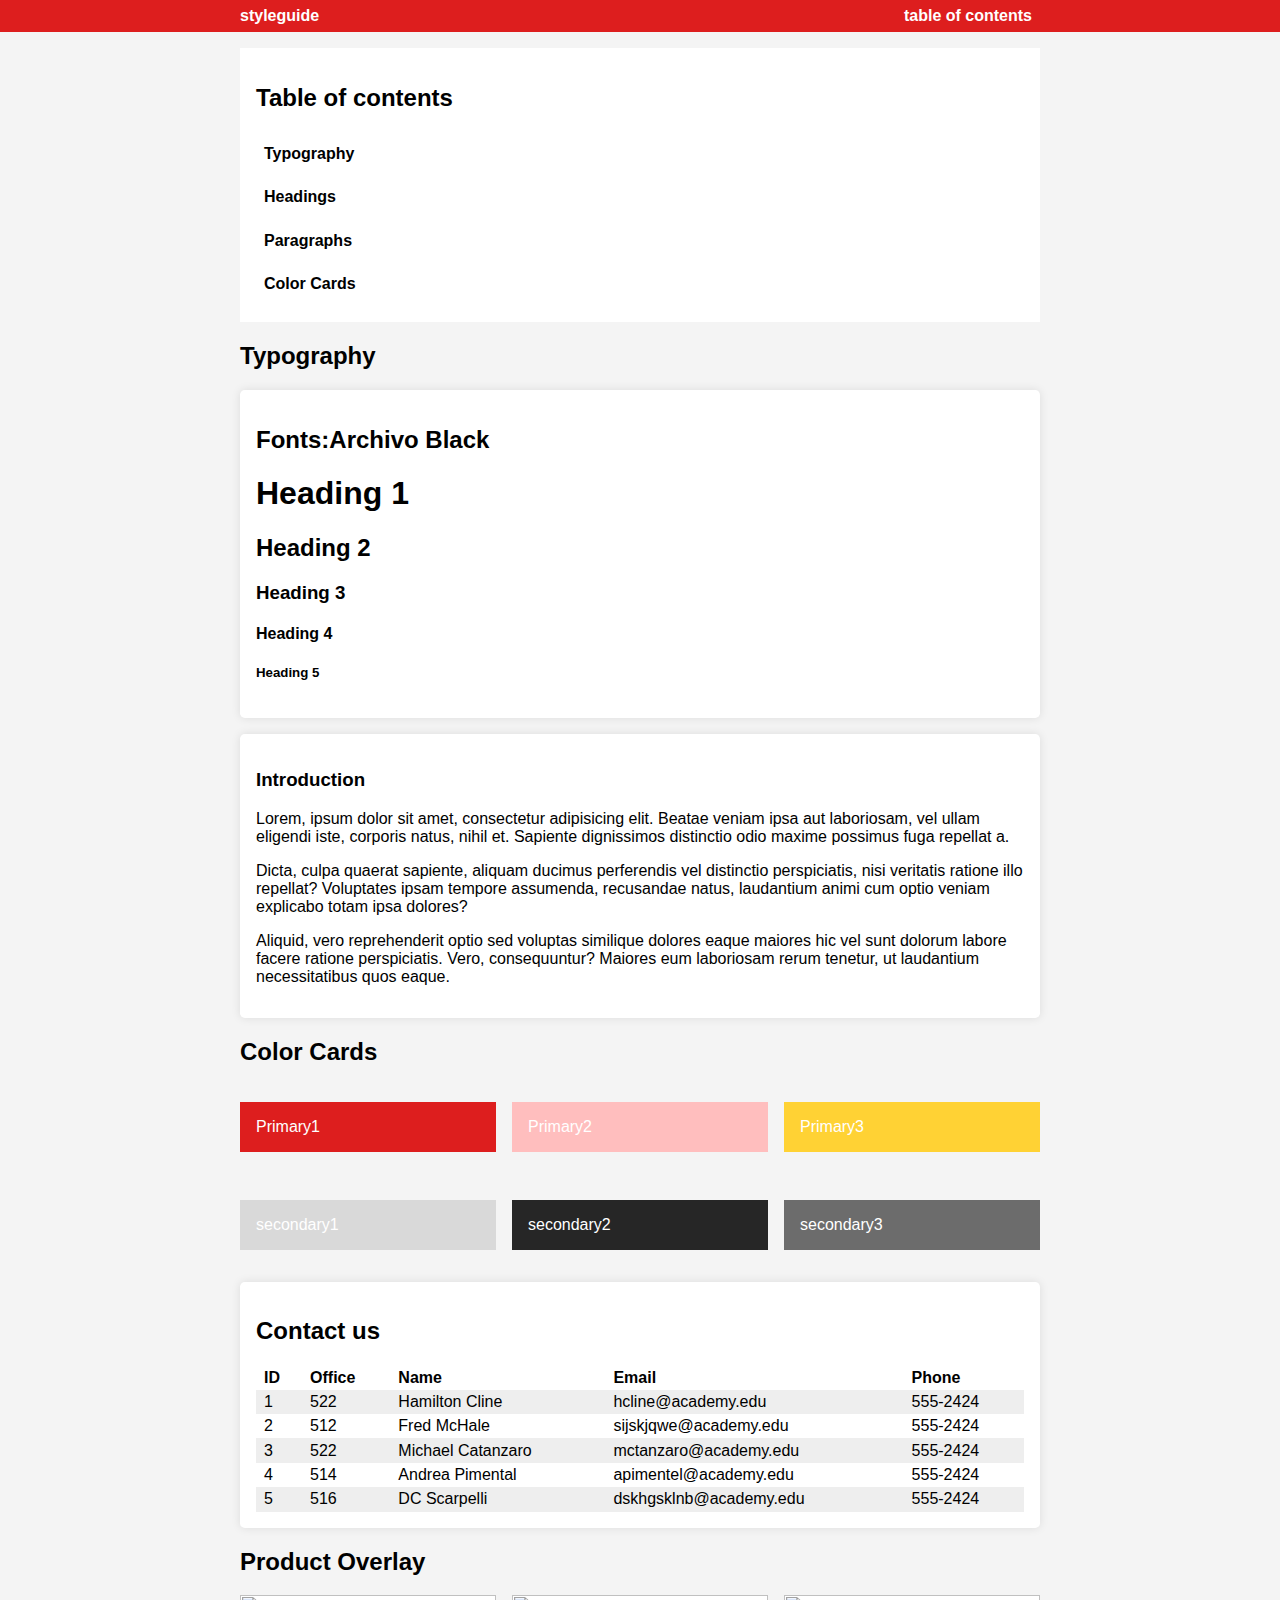
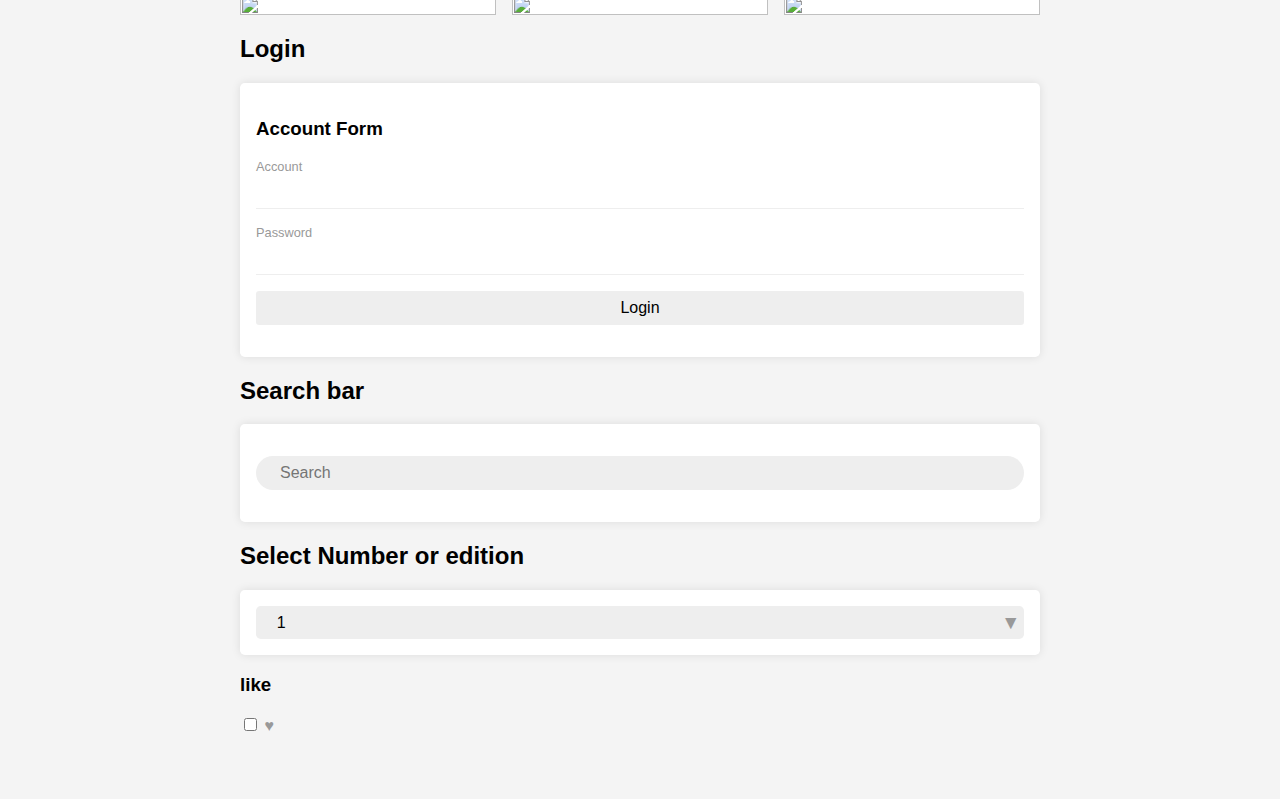
==== Hongjin.Wang/styleguide/index.html @ 6499abe6 "Your commit" ====
<html lang="en">
<head>
	<meta charset="UTF-8"></meta>
	<meta name="viewport" content="width=device-width, initial-scale=1.0"></meta>
	<title>CSS Styleguide</title>
	<link rel="stylesheet" href="../lib/css/styleguide1.css">
	<link rel="stylesheet" href="../lib/css/gridsystem.css">
	<link rel="stylesheet" href="../css/storetheme1.css">
	<script src="https://code.jquery.com/jquery-3.2.1.min.js"></script>
</head>
<body>
    <header class="navbar">
	<div class="container display-flex">
		<div class="flex-none">
			<h1>styleguide</h1> 
		</div>
		<!-- nav.nav>ul>li*4>a[href=#article$]>{link $} -->
		<div class="flex-stretch"> </div>
			<nav class="flex-none nav">
			<ul class="container display-flex">
				<li class="flex-stretch "><a href="#table of contents">table of contents</a></li>
			</ul>
			</nav>
	</div>
	</header>
	<div class="container" id="table of contents">
		<div class="card">
			<h2>Table of contents</h2> 
			<nav class="nav table-content">
				<ul>
				 <li><a href="#typography">Typography</a></li>
				 <ul>
				 <li><a href="#headings">Headings</a></li>
				 <li><a href="#paragraphs">Paragraphs</a></li>
				 <li><a href="#cards">Color Cards</a></li>
				 </ul>
				</ul>
			</nav>
			</div>
		</div>
	<div class="container" id="typography">
		<h2>Typography</h2> 
		<div class="card soft" id="headings">
			<h2>Fonts:Archivo Black</h2>
			<h1>Heading 1<h2>
			<h2>Heading 2<h2>
			<h3>Heading 3<h3>
			<h4>Heading 4<h4>
			<h5>Heading 5<h5>
		</div>
		<div class="card soft p1" id="paragraphs">
			<h3>Introduction</h3>
			<p>Lorem, ipsum dolor sit amet, consectetur adipisicing elit. Beatae veniam ipsa aut laboriosam, vel ullam eligendi iste, corporis natus, nihil et. Sapiente dignissimos distinctio odio maxime possimus fuga repellat a.</p>
			<p>Dicta, culpa quaerat sapiente, aliquam ducimus perferendis vel distinctio perspiciatis, nisi veritatis ratione illo repellat? Voluptates ipsam tempore assumenda, recusandae natus, laudantium animi cum optio veniam explicabo totam ipsa dolores?</p>
			<p>Aliquid, vero reprehenderit optio sed voluptas similique dolores eaque maiores hic vel sunt dolorum labore facere ratione perspiciatis. Vero, consequuntur? Maiores eum laboriosam rerum tenetur, ut laudantium necessitatibus quos eaque.</p>
		</div>
	</div>


	<div class="container">
		<h2>Color Cards</h2>
		<div class="grid gap">
			<div class="col-xs-6 col-md-4">
				<div class="cards pri1">Primary1</div>
			</div>
			<div class="col-xs-6 col-md-4">
				<div class="cards pri2">Primary2</div>
			</div>
			<div class="col-xs-6 col-md-4">
				<div class="cards pri3">Primary3</div>
			</div>
				<div class="col-xs-6 col-md-4">
				<div class="cards sec1">secondary1</div>
			    </div>
			<div class="col-xs-6 col-md-4">
			    <div class="cards sec2">secondary2</div>
			    </div>
			<div class="col-xs-6 col-md-4">
			    <div class="cards sec3">secondary3</div>
			    </div>
	    </div>
    </div>
    <script>
        const makeTable = (classes='') =>{
        const head = ['ID','Office','Name','Email','Phone'];
        const body = [
        		['522',"Hamilton Cline",'hcline@academy.edu','555-2424'],
        		['512',"Fred McHale",'sijskjqwe@academy.edu','555-2424'],
        		['522',"Michael Catanzaro",'mctanzaro@academy.edu','555-2424'],
        		['514',"Andrea Pimental",'apimentel@academy.edu','555-2424'],
        		['516',"DC Scarpelli",'dskhgsklnb@academy.edu','555-2424'],
        	];

        document.write(`
        <table class = "${classes}">
        <thead><tr>${head.reduce((r,o)=>r+`<th>${o}</th>`,'')}</tr></thead>
        <tbody>${body.reduce((r,o,i)=>r+
            `<tr>${
            	[i+1,...o].reduce((r,o)=>r+`<td>${o}</td>`,'')
            }</tr>`,'')
        }</tbody>
        </table>
        `);
     }
        </script>
    <div class="container">
    	<div class="card soft">
    	<h2>Contact us</h2>
    	<script>makeTable("table striped")</script>		
    	</div>
   


    <h2>Product Overlay</h2>

		<div class="grid gap">
			<div class="col-xs-12 col-md-4">
				<figure class="figure product-overlay">
				<img src="https://via.placeholder.com/400x400?text=product"alt="">
				<figcaption>
					<div class="caption-body">
						<div>Mice</div>
						<div>$$$</div>
					</div>
				</figcaption>
			</figure>
			</div>
			<div class="col-xs-12 col-md-4">
				<figure class="figure product-overlay">
				<img src="https://via.placeholder.com/400x400?text=product"alt="">
				<figcaption>
					<div class="caption-body">
						<div>Keyborads</div>
						<div>$$$</div>
					</div>
				</figcaption>
			</figure>
			</div>
			<div class="col-xs-12 col-md-4">
				<figure class="figure product-overlay">
				<img src="https://via.placeholder.com/400x400?text=product"alt="">
				<figcaption>
				</figcaption>
			</figure>
			</div>
		</div>
		</div>
		 <div class="container">
		 	<h2>Login</h2>
		 <div class="card soft">
		 	<h3>Account Form</h3>
            	<form>
            		<div class="form-control">
            			<label class="form-label">Account</label>
            			<input type="text" placeholder="" class="form-input">
            		</div>
            		<div class="form-control">
            			<label class="form-label">Password</label>
            			<input type="text" placeholder="" class="form-input">
            		</div>
            		<div class="form-control">
            		<input type="button" class="form-button" value="Login">
            	</div>
		 </div>

		 	<h2>Search bar</h2>
		 <div class="card soft">
		 	<div class="form-control">
            		<form>
            		   <input type="search" class="hotdog" placeholder="Search">
            		</form>
            	</div>
		 </div>

		 <h2 id="select">Select Number or edition</h2>
            <div class="card soft">
            	<div class="form-select">
            		<select>
            			<option>1</option>
            			<option>2</option>
            			<option>3</option>
            			<option>4</option>
            		</select>
            	</div>
            </div>

            	<h3>like</h3>
            	<div class="favorite">
            		<input type="checkbox" id="heart-example" class="hidden">
            		<label for="heart-example">&hearts;</label>
            	</div>

		 </div>






</body>
</html>
---- Hongjin.Wang/lib/css/styleguide1.css ----
*,*::after,*::before{
  box-sizing:border-box;
}

:root {
	--color-neutral-light:#eee;
	--color-neutral-medium:#999;
	--color-neutral-dark:#555;

	--color-black:#000;
	--color-white:#fff;

	--color-primaryR1:#DD1E1E;
	--color-primaryR2:#FFBEBE;
	--color-primaryY3:#FFD234;
	--color-Secondaryg1:#D9D9D9;
	--color-Secondaryg2:#262626;
	--color-Secondaryg3:#6C6C6C;

	 --color-main-light: #b4d3dc;
   --color-main-medium: #2d8fe0;
   --color-main-dark: #12518f;


	--header-height:2rem;
	--spacing:1rem;

	--font-serif: Georgia,"Times New Roman",serif;
	--font-sans: Helvetica,Arial,sans-serif;
	--font-handings:archivo-black-regular,"Archivo Black",sans-serif;
	--font-paragraphy:roboto-regular,"Roboto",sans-serif;
}


body{
	margin:0;
	font-size:100%;
	font-family: var(--font-sans);
}
h1,
h2,
h3,
h4,
h5,
h6{
	font-family: var(--font-handings);
}
.p1{
	font-family: var(--font-paragraphy);
}

a{
  color:inherit;
  font-weight: bold;
  text-decoration: none;
}
a:hover{
	text-decoration: underline;
}

.container{
	max-width:800px;
	margin-right:auto;
	margin-left:auto;
}

.display-flex{ display:flex; }
.display-inline-flex{ display:inline-flex; }
.display-block{ display:block; }
.display-inline-block{ display:inline-block; }

.flex-stretch { flex: 1 1 auto; }
.flex-none { flex: none; }

.flex-align-center { align-items:center; }
.flex-justify-center { justify-content:center; }


.nav ul{
	list-style-type: none;
	margin-bottom: 0;
	margin-top: 0;
	padding-left: 0;
}
.navbar{
	background-color: var(--color-primaryR1);
	color:var(--color-white);
	line-height: var(--header-height);
}

 .navbar h1{
 	font-size:1em;
 	margin:0;
 	font-family: var(--font-handings); 
 }

 .navbar a{
 	padding:0 0.5em;
 }

.card{
	background-color: var(--color-white);
	margin-top: 1em;
  margin-bottom: 1em;
	padding: 1em;
	overflow:hidden;
	position: relative;
}
.card.soft{
	border-radius: 0.3em;
	box-shadow: 0 0 10px rgba(0,0,0,0.1);

}
.card.hard{
	border-radius: 0.2em;
	border:2px solid var(--color-neutral-medium);
}
.card.dark{
	background-color: var(--color-neutral-dark);
	color:var(--color-neutral-light);
}
.card.medium{
	background-color: var(--color-neutral-medium);
}
.card.flat{
  padding:0;
}
.cards.pri1{
	background-color: var(--color-primaryR1);
	color: var(--color-white);
	margin-top: 1em;
  margin-bottom: 1em;
	padding: 1em;
	overflow:hidden;
	position: relative;
}
.cards.pri2{
	background-color: var(--color-primaryR2);
	color: var(--color-white);
	margin-top: 1em;
  margin-bottom: 1em;
	padding: 1em;
	overflow:hidden;
	position: relative;
}
.cards.pri3{
	background-color: var(--color-primaryY3);
	color: var(--color-white);
	margin-top: 1em;
  margin-bottom: 1em;
	padding: 1em;
	overflow:hidden;
	position: relative;
}
.cards.sec1{
	background-color: var(--color-Secondaryg1);
	color: var(--color-white);
	margin-top: 1em;
  margin-bottom: 1em;
	padding: 1em;
	overflow:hidden;
	position: relative;
}
.cards.sec2{
	background-color: var(--color-Secondaryg2);
	color: var(--color-white);
	margin-top: 1em;
  margin-bottom: 1em;
	padding: 1em;
	overflow:hidden;
	position: relative;
}
.cards.sec3{
	background-color: var(--color-Secondaryg3);
	color: var(--color-white);
	margin-top: 1em;
  margin-bottom: 1em;
	padding: 1em;
	overflow:hidden;
	position: relative;
}

.table {
	width:100%;
	border-collapse:collapse;
}
.table th,
.table td {
	 text-align:left;
	 padding: 0.2em 0.5em;
}

.table.striped tbody tr:nth-child(odd){
	background-color:var(--color-neutral-light);
}

.figure  {
	margin:0;
	background-color: var(--color-white);
}
.figure img{
	width:100%;
	vertical-align: text-bottom;
}
.figure figcaption{
	padding:1em;
}

.form-control{
	margin: 1em 0;
}

.form-select>select,
.hotdog,
.form-button,
.form-input,
.form-item{
	display:inline-block;
	background-color:transparent;
  border-width: 0;
  font:inherit;
  -webkit-appearance:none;
  color: inherit;
  width:100%;
  outline:0;
}
.form-input {
  border-bottom: 1px solid var(--color-neutral-light);
  padding:0.5em 1em;
}
.form-input:focus {
	border-bottom-color:var(--color-main-light);
}
.form-label {
	font-size:0.8em;
	color:var(--color-neutral-medium);
	display:block;
	width:100%;
}
.form-button {
	background-color: var(--color-neutral-light);
	padding:0.5em 1em;
  border-radius: 0.2em;
  cursor: pointer;
  text-align: center;
}
.form-button:hover{
  text-decoration: none;						
}
.form-button:active{
	background-color: var(--color-primaryY3);
	color: var(--color-white);
}

.hotdog{
	background-color: var(--color-neutral-light);
	border-radius: 2em;
	padding:0.5em 1.5em;
	display: flex;
}

.hotdog:focus{
	background-color: var(--color-primaryY3)
}

.form-select>select{
	padding:0.5em 1.3em;
	background-color: var(--color-neutral-light);
	border-radius: 0.3em;
	cursor:pointer;
}
.form-select{
  position: relative;
}
.form-select::after{
 content:'▼';
 font-family: arial,sans-serif;
 font-size: 1.2em;
 position: absolute;
 top:50%;
 right:0.2em;
 transform: translateY(-50%);
 pointer-events: none;
 color: var(--color-neutral-medium);
}
---- Hongjin.Wang/lib/css/gridsystem.css ----
.grid{
	display:grid;
	grid-template-columns: repeat(12, 1fr);
}

.grid.ten {
    grid-template-columns: repeat(10, 1fr);
}

.grid.gap{
	--grid-gap:1em;
	grid-gap:var(--grid-gap);
	gap:var(--grid-gap);
}

.col-1{ grid-column:span 1; }
.col-2{ grid-column:span 2; }
.col-3{ grid-column:span 3; }
.col-4{ grid-column:span 4; }
.col-5{ grid-column:span 5; }
.col-6{ grid-column:span 6; }
.col-7{ grid-column:span 7; }
.col-8{ grid-column:span 8; }
.col-9{ grid-column:span 9; }
.col-10{ grid-column:span 10; }
.col-11{ grid-column:span 11; }
.col-12{ grid-column:span 12; }



/* extra small*/
@media (min-width:0) {  
.gap.xs-large{ --grid-gap:2em };
.gap.xs-medium{ --grid-gap:1em };
.gap.xs-small{ --grid-gap:0.5em };

.col-xs-0{ display:none}
.col-xs-1{ grid-column:span 1; }
.col-xs-2{ grid-column:span 2; }
.col-xs-3{ grid-column:span 3; }
.col-xs-4{ grid-column:span 4; }
.col-xs-5{ grid-column:span 5; }
.col-xs-6{ grid-column:span 6; }
.col-xs-7{ grid-column:span 7; }
.col-xs-8{ grid-column:span 8; }
.col-xs-9{ grid-column:span 9; }
.col-xs-10{ grid-column:span 10; }
.col-xs-11{ grid-column:span 11; }
.col-xs-12{ grid-column:span 12; }
}

/*small*/
@media (min-width:380px) {  
.gap.sm-large{ --grid-gap:2em };
.gap.sm-medium{ --grid-gap:1em };
.gap.sm-small{ --grid-gap:0.5em };

.col-sm-0{ display:none}
.col-sm-1{ grid-column:span 1; }
.col-sm-2{ grid-column:span 2; }
.col-sm-3{ grid-column:span 3; }
.col-sm-4{ grid-column:span 4; }
.col-sm-5{ grid-column:span 5; }
.col-sm-6{ grid-column:span 6; }
.col-sm-7{ grid-column:span 7; }
.col-sm-8{ grid-column:span 8; }
.col-sm-9{ grid-column:span 9; }
.col-sm-10{ grid-column:span 10; }
.col-sm-11{ grid-column:span 11; }
.col-sm-12{ grid-column:span 12; }
}
/* medium */
@media (min-width:550px) {  
.gap.md-large{ --grid-gap:2em };
.gap.md-medium{ --grid-gap:1em };
.gap.md-small{ --grid-gap:0.5em };

.col-md-0{ display:none}
.col-md-1{ grid-column:span 1; }
.col-md-2{ grid-column:span 2; }
.col-md-3{ grid-column:span 3; }
.col-md-4{ grid-column:span 4; }
.col-md-5{ grid-column:span 5; }
.col-md-6{ grid-column:span 6; }
.col-md-7{ grid-column:span 7; }
.col-md-8{ grid-column:span 8; }
.col-md-9{ grid-column:span 9; }
.col-md-10{ grid-column:span 10; }
.col-md-11{ grid-column:span 11; }
.col-md-12{ grid-column:span 12; }
}
/* large */
@media (min-width:900px) {  
.gap.lg-large{ --grid-gap:2em };
.gap.lg-medium{ --grid-gap:1em };
.gap.lg-small{ --grid-gap:0.5em };

.col-lg-0{ display:none}
.col-lg-1{ grid-column:span 1; }
.col-lg-2{ grid-column:span 2; }
.col-lg-3{ grid-column:span 3; }
.col-lg-4{ grid-column:span 4; }
.col-lg-5{ grid-column:span 5; }
.col-lg-6{ grid-column:span 6; }
.col-lg-7{ grid-column:span 7; }
.col-lg-8{ grid-column:span 8; }
.col-lg-9{ grid-column:span 9; }
.col-lg-10{ grid-column:span 10; }
.col-lg-11{ grid-column:span 11; }
.col-lg-12{ grid-column:span 12; }
}
/* extra large */
@media (min-width:1200px) {  
.gap.xl-large{ --grid-gap:2em };
.gap.xl-medium{ --grid-gap:1em };
.gap.xl-small{ --grid-gap:0.5em };

.col-xl-0{ display:none}
.col-xl-1{ grid-column:span 1; }
.col-xl-2{ grid-column:span 2; }
.col-xl-3{ grid-column:span 3; }
.col-xl-4{ grid-column:span 4; }
.col-xl-5{ grid-column:span 5; }
.col-xl-6{ grid-column:span 6; }
.col-xl-7{ grid-column:span 7; }
.col-xl-8{ grid-column:span 8; }
.col-xl-9{ grid-column:span 9; }
.col-xl-10{ grid-column:span 10; }
.col-xl-11{ grid-column:span 11; }
.col-xl-12{ grid-column:span 12; }
}
---- Hongjin.Wang/css/storetheme1.css ----
:root{
	--color-offwhite:#f4f4f4;

   --color-main-light: #b4d3dc;
   --color-main-medium: #2d8fe0;
   --color-main-dark: #12518f;
}
body{
	background-color:var(--color-offwhite);
	padding-bottom: 4em;
}
.table-content a{
  display: block;
  padding:0.8em 0.5em;
  width:30%;
}

.figure.product{
	border-radius:0.5em;
	box-shadow:0 2px 5px rgba(0,0,0,0.1);
	overflow: hidden;
}

.product-overlay{
	position:relative;	
	overflow: hidden;

}
.product-overlay figcaption{
   position:absolute;
   top:0;
   left:0;
   width:100%;
   height:100%;
   background-color: rgba(0,0,0,0.5);
   opacity:0;
   transition:all 0.3s;
   display:flex;
   align-items: center;
   justify-content: center;	
}


.product-overlay:hover figcaption{
   opacity:1;
}

.product-overlay .caption-body{
   background-color:white;
   border-radius: 0.5em;
   padding:1em;
   transform:translateY(2em);
   transition: all 0.3s;
}
.product-overlay:hover .caption-body{
   transform:translateY(0);
}
.product-overlay  img{
   transform:scale(1,1);
   transition: all 0.3s;
   
}
.product-overlay:hover  img{
   transform:scale(1.4,1.4);
}

.favorite label{
	transition: all 0.3s;
	display:inline-block;
	transform: scale(1,1);
	color:var(--color-neutral-medium);
}
.favorite input:checked + label{
	color:red;
	transform: scale(1.5,1.5);
}
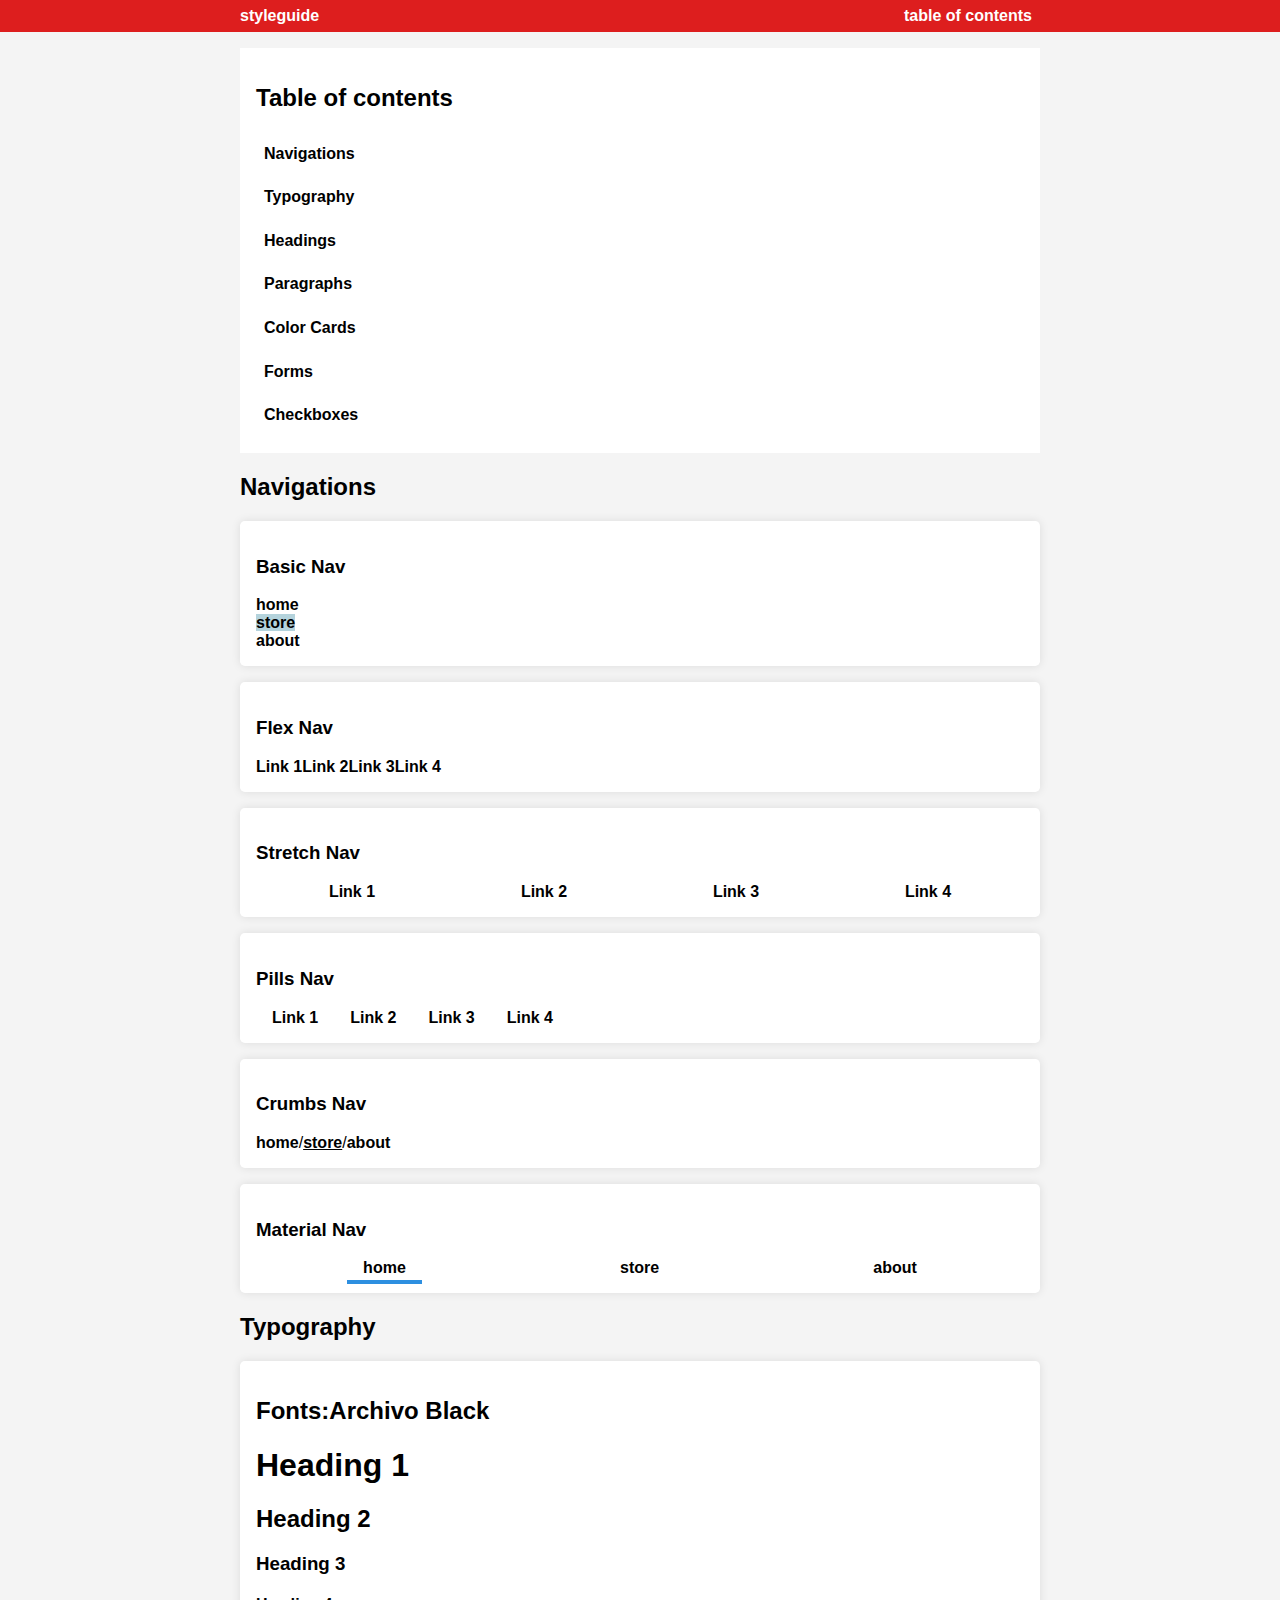
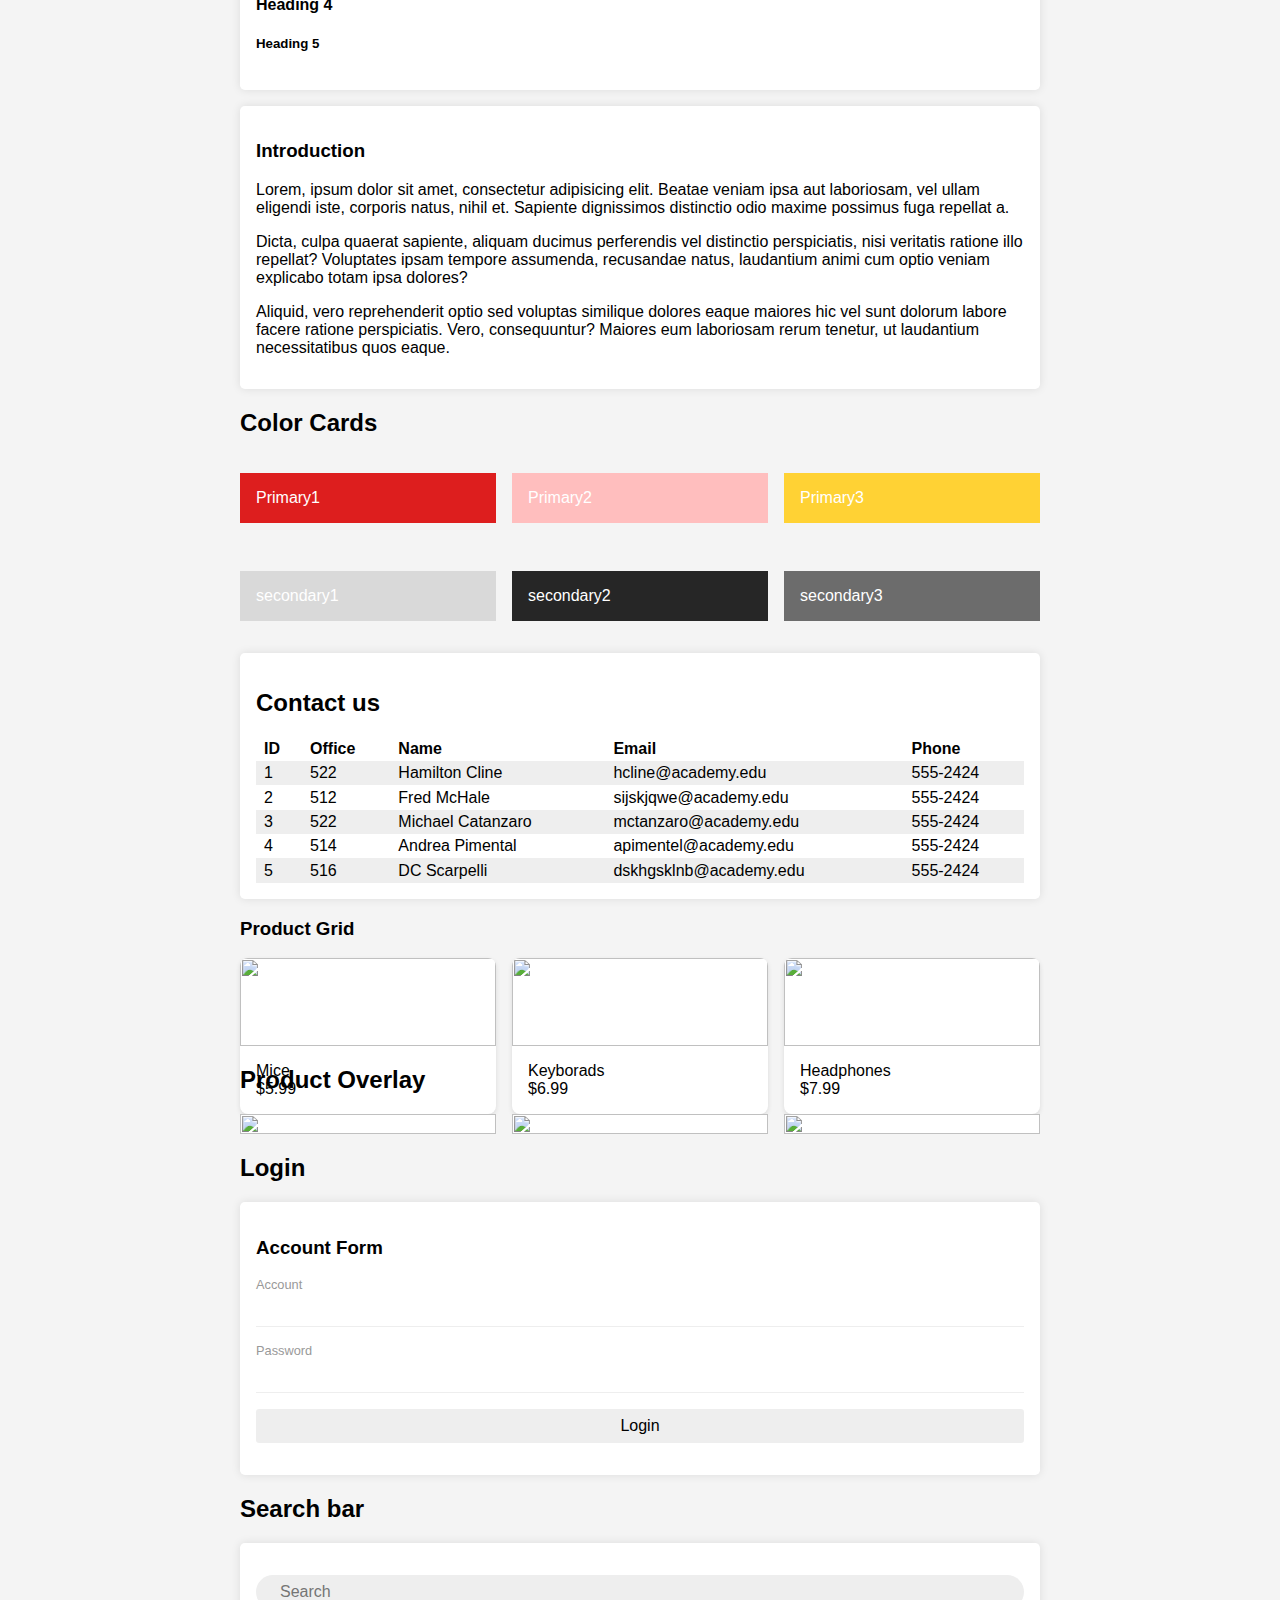
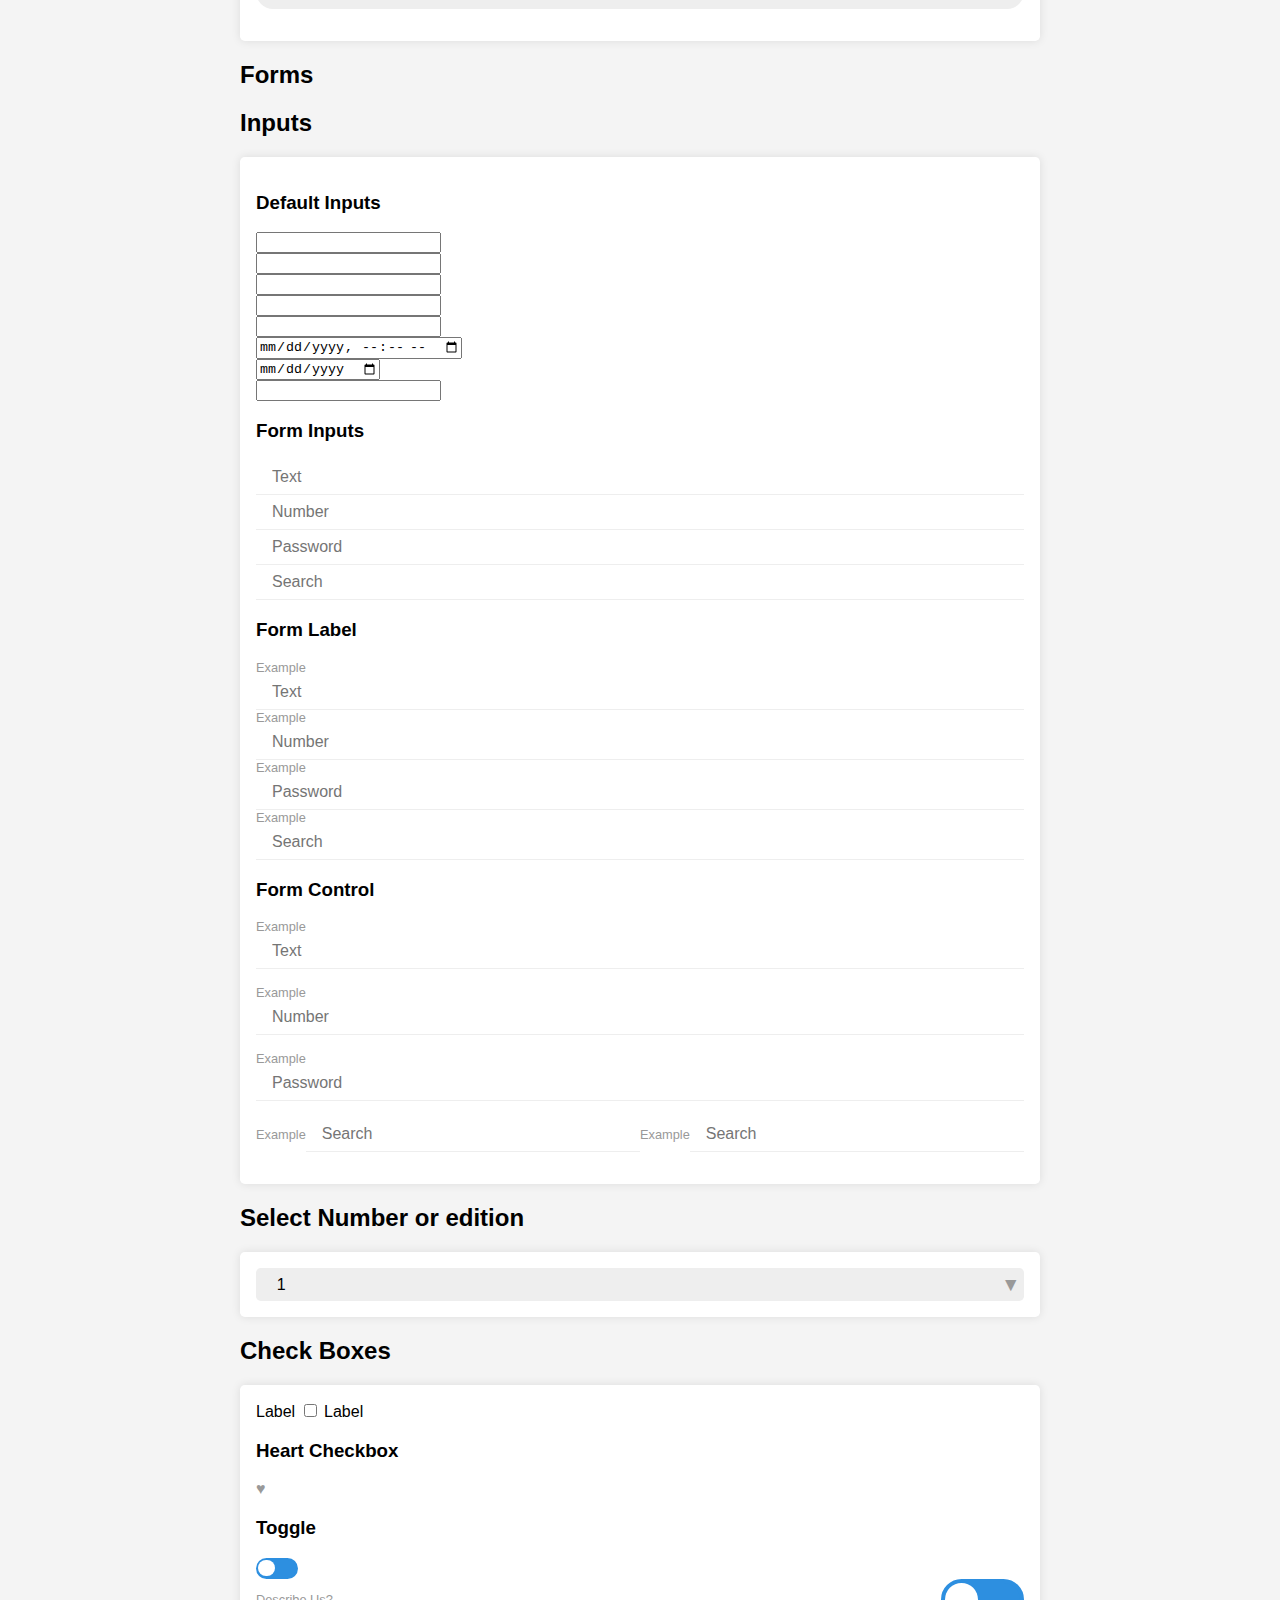
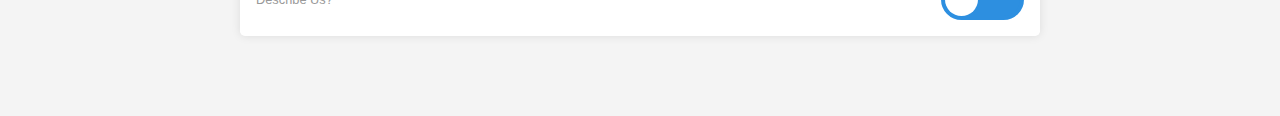
==== commit c20038aa: "module6" ====
--- a/Hongjin.Wang/styleguide/index.html
+++ b/Hongjin.Wang/styleguide/index.html
@@ -25,20 +25,108 @@
 	</div>
 	</header>
 	<div class="container" id="table of contents">
-		<div class="card">
+		<div class="card card-overlay">
 			<h2>Table of contents</h2> 
 			<nav class="nav table-content">
 				<ul>
+				 <li><a href="#navigations">Navigations</a></li>
 				 <li><a href="#typography">Typography</a></li>
-				 <ul>
 				 <li><a href="#headings">Headings</a></li>
 				 <li><a href="#paragraphs">Paragraphs</a></li>
 				 <li><a href="#cards">Color Cards</a></li>
-				 </ul>
+				 <li><a href="#forms">Forms</a></li>
+				 <li><a href="#checkboxes">Checkboxes</a></li>
 				</ul>
 			</nav>
 			</div>
 		</div>
+		<div class="container" id="navigations">
+		<h2>Navigations</h2>
+		<script>
+		const makeNav = (classes='')=>{
+			const links =['home','store','about'];
+			let ran = Math.floor(Math.random()*links.length);
+			document.write(`
+			<div>
+			   <nav class="${classes}">
+			   <ul>
+			   ${links.reduce((r,o,i)=>{
+			   	return r+`<li class="${ran==i?'active':''}"><a href="#">${o}</a></li>`;
+			   },'')}
+			   </ul>
+			</div>
+			`);
+		}
+		</script>
+
+		<div class="card soft">
+        <h3>Basic Nav</h3>
+        <!-- nav.nav>ul>li*4>a[href=#]>{Link $} -->
+        <script>makeNav('nav')</script>
+		</div>
+
+		<div class="card soft">
+        <h3>Flex Nav</h3>
+        <!-- nav.nav>ul>li*4>a[href=#]>{Link $} -->
+        <nav class="nav nav-flex">
+        	<ul>
+        		<li><a href="#">Link 1</a></li>
+        		<li><a href="#">Link 2</a></li>
+        		<li><a href="#">Link 3</a></li>
+        		<li><a href="#">Link 4</a></li>
+        	</ul>
+        </nav>
+		</div>
+		
+
+        <div class="card soft">
+        <h3>Stretch Nav</h3>
+        <!-- nav.nav>ul>li*4>a[href=#]>{Link $} -->
+        <nav class="nav nav-stretch">
+        	<ul>
+        		<li><a href="#">Link 1</a></li>
+        		<li><a href="#">Link 2</a></li>
+        		<li><a href="#">Link 3</a></li>
+        		<li><a href="#">Link 4</a></li>
+        	</ul>
+        </nav>
+		</div>
+
+		 <div class="card soft">
+        <h3>Pills Nav</h3>
+        <!-- nav.nav>ul>li*4>a[href=#]>{Link $} -->
+        <nav class="nav nav-pills">
+        	<ul>
+        		<li><a href="#">Link 1</a></li>
+        		<li><a href="#">Link 2</a></li>
+        		<li><a href="#">Link 3</a></li>
+        		<li><a href="#">Link 4</a></li>
+        	</ul>
+        </nav>
+		</div>
+
+        <div class="card soft">
+        <h3>Crumbs Nav</h3>
+
+        <script>makeNav('nav nav-crumbs')</script>
+		</div>
+
+		<div class="card soft">
+        <h3>Material Nav</h3>
+
+        <script>makeNav('nav nav-material')</script>
+		</div>
+
+		<script>
+		$("#navigations a").on("click",function(e){
+			e.preventDefault();
+			$(this).closest("li").addClass("active")
+			.siblings().removeClass("active")
+		})
+		</script>
+
+		</div>
+
 	<div class="container" id="typography">
 		<h2>Typography</h2> 
 		<div class="card soft" id="headings">
@@ -111,7 +199,37 @@
     	</div>
    
 
-
+    <h3>Product Grid</h3>
+
+		<div class="grid gap">
+			<div class="col-xs-12 col-md-4">
+				<figure class="figure product">
+				<img src="https://via.placeholder.com/400x400?text=product"alt="">
+				<figcaption>
+					<div>Mice</div>
+					<div>$5.99</div>
+				</figcaption>
+			</figure>
+			</div>
+			<div class="col-xs-12 col-md-4">
+				<figure class="figure product">
+				<img src="https://via.placeholder.com/400x400?text=product"alt="">
+				<figcaption>
+					<div>Keyborads</div>
+					<div>$6.99</div>
+				</figcaption>
+			</figure>
+			</div>
+			<div class="col-xs-12 col-md-4">
+				<figure class="figure product">
+				<img src="https://via.placeholder.com/400x400?text=product"alt="">
+				<figcaption>
+					<div>Headphones</div>
+					<div>$7.99</div>
+				</figcaption>
+			</figure>
+			</div>
+		</div>
     <h2>Product Overlay</h2>
 
 		<div class="grid gap">
@@ -141,6 +259,10 @@
 				<figure class="figure product-overlay">
 				<img src="https://via.placeholder.com/400x400?text=product"alt="">
 				<figcaption>
+					<div class="caption-body">
+						<div>Headphones</div>
+						<div>$$$</div>
+					</div>
 				</figcaption>
 			</figure>
 			</div>
@@ -172,6 +294,75 @@
             		</form>
             	</div>
 		 </div>
+		 <div class="container" id="forms">
+			<h2>Forms</h2>
+
+            <h2>Inputs</h2>
+
+            <div class="card soft">
+            	<h3>Default Inputs</h3>
+            		<form>
+            			<input type="text"><br>
+            			<input type="number"><br>
+            			<input type="password"><br>
+            			<input type="url"><br>
+            			<input type="email"><br>
+            			<input type="datetime-local"><br>
+            			<input type="date"><br>
+            			<input type="search"><br>
+            		</form>
+            	
+            	<h3>Form Inputs</h3>
+
+            	<form>
+            		<input type="text" placeholder="Text" class="form-input">
+            		<input type="number" placeholder="Number" class="form-input">
+            		<input type="password" placeholder="Password" class="form-input">
+            		<input type="search" placeholder="Search" class="form-input">
+            	</form>
+
+                <h3>Form Label</h3>
+            	<form>
+            		<label class="form-label">Example</label>
+            		<input type="text" placeholder="Text" class="form-input">
+            		<label class="form-label">Example</label>
+            		<input type="number" placeholder="Number" class="form-input">
+            		<label class="form-label">Example</label>
+            		<input type="password" placeholder="Password" class="form-input">
+            		<label class="form-label">Example</label>
+            		<input type="search" placeholder="Search" class="form-input">
+            	</form>
+
+            	<h3>Form Control</h3>	
+            	<form>
+            		<div class="form-control">
+            			<label class="form-label">Example</label>
+            			<input type="text" placeholder="Text" class="form-input">
+            		</div>
+            		<div class="form-control">
+            			<label class="form-label">Example</label>
+            			<input type="number" placeholder="Number" class="form-input">
+            		</div>
+            		<div class="form-control">
+            			<label class="form-label">Example</label>
+            			<input type="password" placeholder="Password" class="form-input">	
+            		</div>
+            		<div class="form-control display-flex flex-align-center">
+            			<div class="flex-none">
+            			<label class="form-label">Example</label>
+            		    </div>
+            			<div class="flex-stretch">
+            			<input type="search" placeholder="Search" class="form-input flex-stretch">
+            		    </div>
+            			<div class="flex-none">
+            			<label class="form-label">Example</label>
+            		    </div>
+            			<div class="flex-stretch">
+            			<input type="search" placeholder="Search" class="form-input flex-stretch">
+            		    </div>
+            		</div>
+            	</form>
+            </div>
 
 		 <h2 id="select">Select Number or edition</h2>
             <div class="card soft">
@@ -184,19 +375,35 @@
             		</select>
             	</div>
             </div>
-
-            	<h3>like</h3>
+            	<h2 id="checkboxes">Check Boxes</h2>
+            <div class="card soft">
+            	<label>Label <input type="checkbox" id="input-1"></label>
+            	<label for="input-1"> Label </label>
+
+            	<h3>Heart Checkbox</h3>
             	<div class="favorite">
             		<input type="checkbox" id="heart-example" class="hidden">
             		<label for="heart-example">&hearts;</label>
             	</div>
 
+            	<h3> Toggle </h3>
+            	<div class="toggle">
+            		<input type="checkbox" id="toggle-1" class="hidden">
+            		<label for="toggle-1"></label>
+            	</div>
+
+            	<div class="display-flex flex-align-center">
+            		<div class="flex-stretch">
+            			<label for="toggle-2" class="form-label">Describe Us?</label>
+            		</div>
+            		<div class="flex-none">		
+            	<div class="toggle" style="font-size:2em">
+            		<input type="checkbox" id="toggle-2" class="hidden">
+            		<label for="toggle-2"></label>
+            	</div>
+            		</div>
+            	</div>
+            </div>
 		 </div>
-
-
-
-
-
-
 </body>
 </html>--- a/Hongjin.Wang/lib/css/styleguide1.css
+++ b/Hongjin.Wang/lib/css/styleguide1.css
@@ -82,6 +82,80 @@
 	margin-top: 0;
 	padding-left: 0;
 }
+.nav a:hover{
+	background-color: var(--color-main-medium);
+  color: var(--color-white);
+  text-decoration: none;
+}
+.nav .active a{
+	background-color: var(--color-main-light);
+  color: inherit;
+  text-decoration: none;
+}
+
+.nav-material ul,
+.nav-crumbs ul,
+.nav-pills ul,
+.nav-stretch ul,
+.nav-flex ul{
+	display: flex;
+}
+.nav-material li,
+.nav-stretch li{
+  flex:1 1 auto;
+  text-align: center;
+}
+
+.nav-pills a {
+	border-radius: 2em;
+	padding:0.5em 1em;
+}
+
+.nav-crumbs a {
+  display: inline-block;
+}
+
+.nav-crumbs .active a,
+.nav-crumbs a:hover {
+  background-color: transparent;
+  color:inherit;
+  text-decoration: underline;
+}
+
+.nav-crumbs li:not(:first-child)::before{
+	content:'/';
+}
+
+
+.nav-material a{
+	padding:0.5em 1em;
+	position:relative;
+}
+
+.nav-material .active a{
+	background-color: transparent;
+	color: inherit;
+}
+
+.nav-material a:hover{
+	background-color: var(--color-neutral-light);
+  color:inherit;
+}
+
+.nav-material a::after{
+	content: '';
+	position: absolute;
+	bottom:0;
+	left:0;
+	width: 100%;
+	height:0;
+	background-color: var(--color-main-medium);
+	transition: all 0.3s;
+}
+
+.nav-material .active a::after{
+	height: 4px;
+}
 .navbar{
 	background-color: var(--color-primaryR1);
 	color:var(--color-white);
@@ -105,6 +179,10 @@
 	padding: 1em;
 	overflow:hidden;
 	position: relative;
+}
+.card:hover{
+	transition:all 0.4s;
+	transform:scale(1.03); 
 }
 .card.soft{
 	border-radius: 0.3em;
@@ -283,7 +361,34 @@
  pointer-events: none;
  color: var(--color-neutral-medium);
 }
-
-
-
-
+.hidden{ display:none;}
+
+
+/* Toggle */
+.toggle label{
+	font-size: 1.3em;
+	display: inline-block;
+	width:2em;
+	height:1em;
+	border:0.1em solid var(--color-main-medium);
+	background-color: var(--color-main-medium);
+	border-radius: 1em;
+	position:relative;
+}
+.toggle label::after{
+	content:'';
+	display: inline-block;
+	width:0.8em;
+	height:0.8em;
+	border-radius: 1em;
+	position:absolute;
+	background-color: var(--color-white);
+	transition: all 0.3s;
+}
+.toggle input:checked + label::after{
+	transform: translateX(1em);
+}
+
+
+
+
--- a/Hongjin.Wang/css/storetheme1.css
+++ b/Hongjin.Wang/css/storetheme1.css
@@ -65,7 +65,6 @@
 }
 
 .favorite label{
-	transition: all 0.3s;
 	display:inline-block;
 	transform: scale(1,1);
 	color:var(--color-neutral-medium);
@@ -76,6 +75,13 @@
 }
 
 
+.card-overlay{
+	position: relative;
+}
+.card-overlay:hover{
+	transform:scale(1.5,1.5)
+    transition: all 0.3s;
+}
 
 
 
@@ -83,3 +89,4 @@
 
 
 
+
